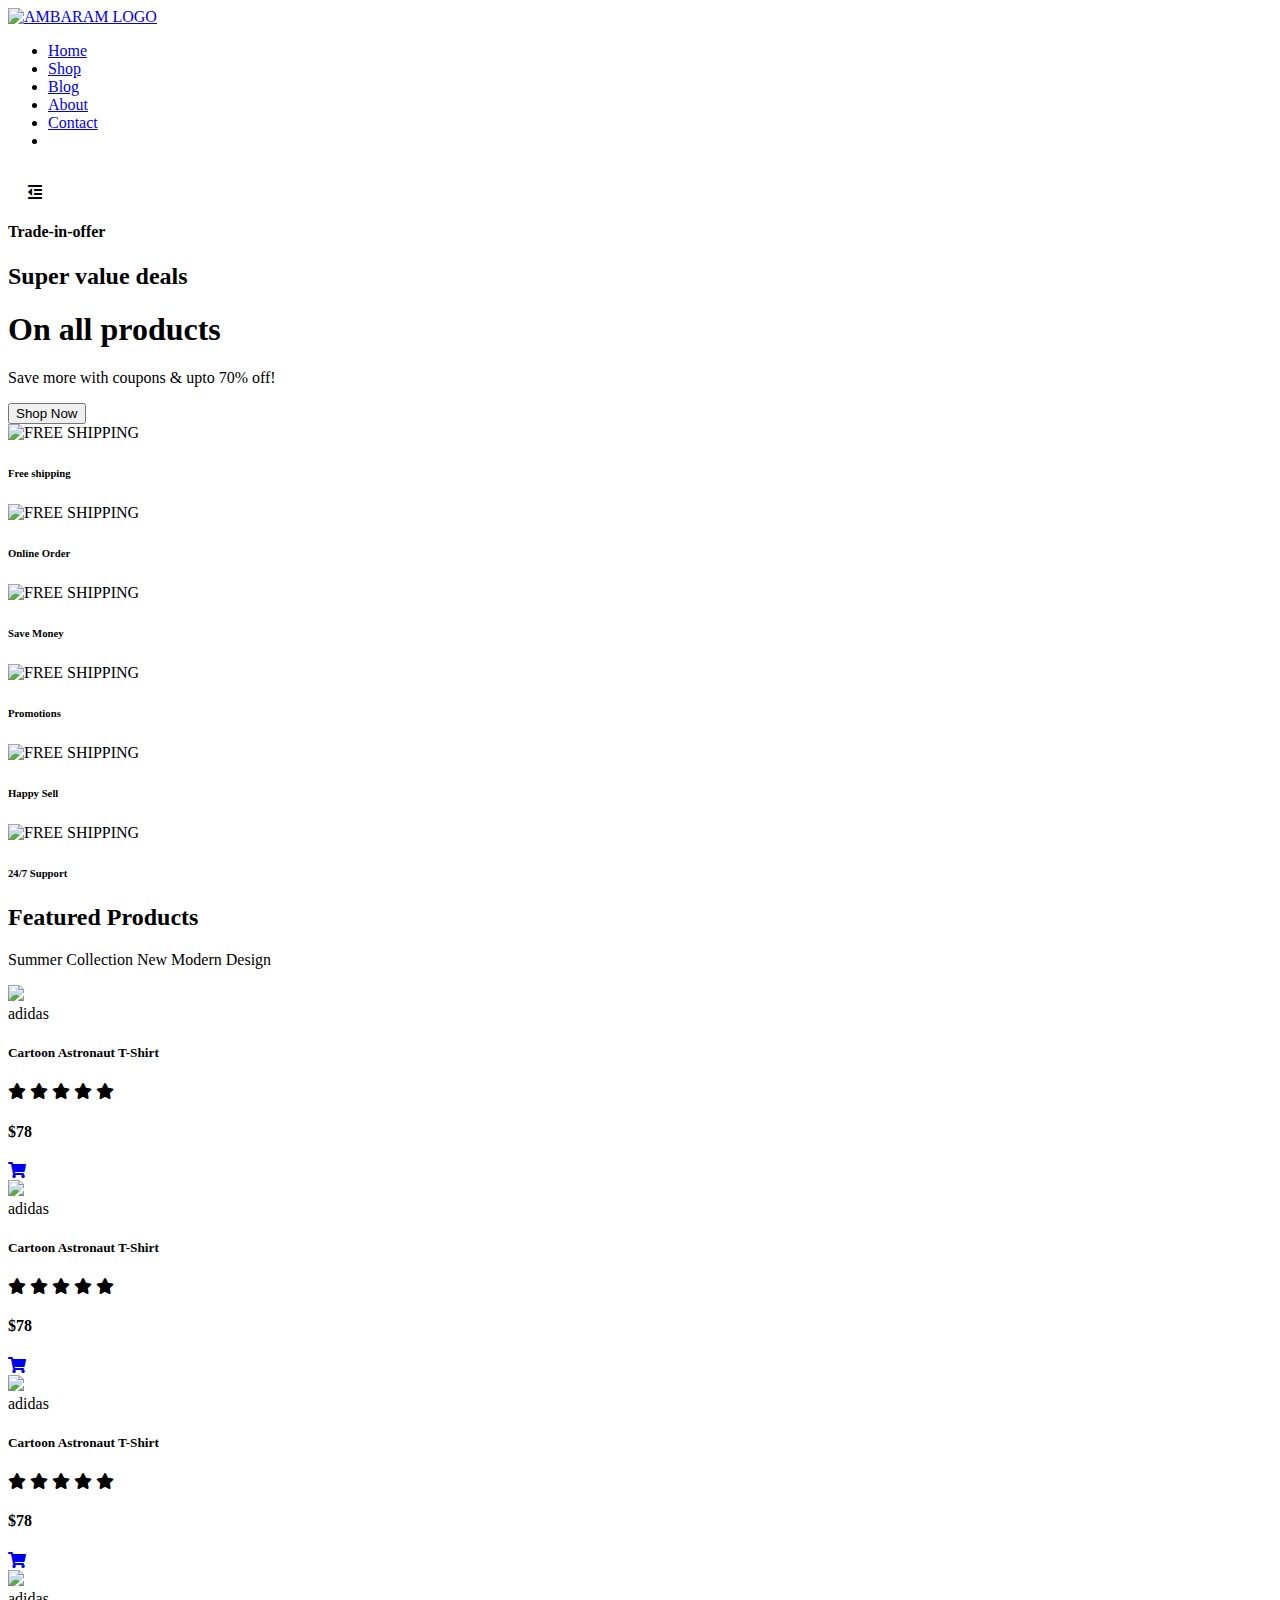
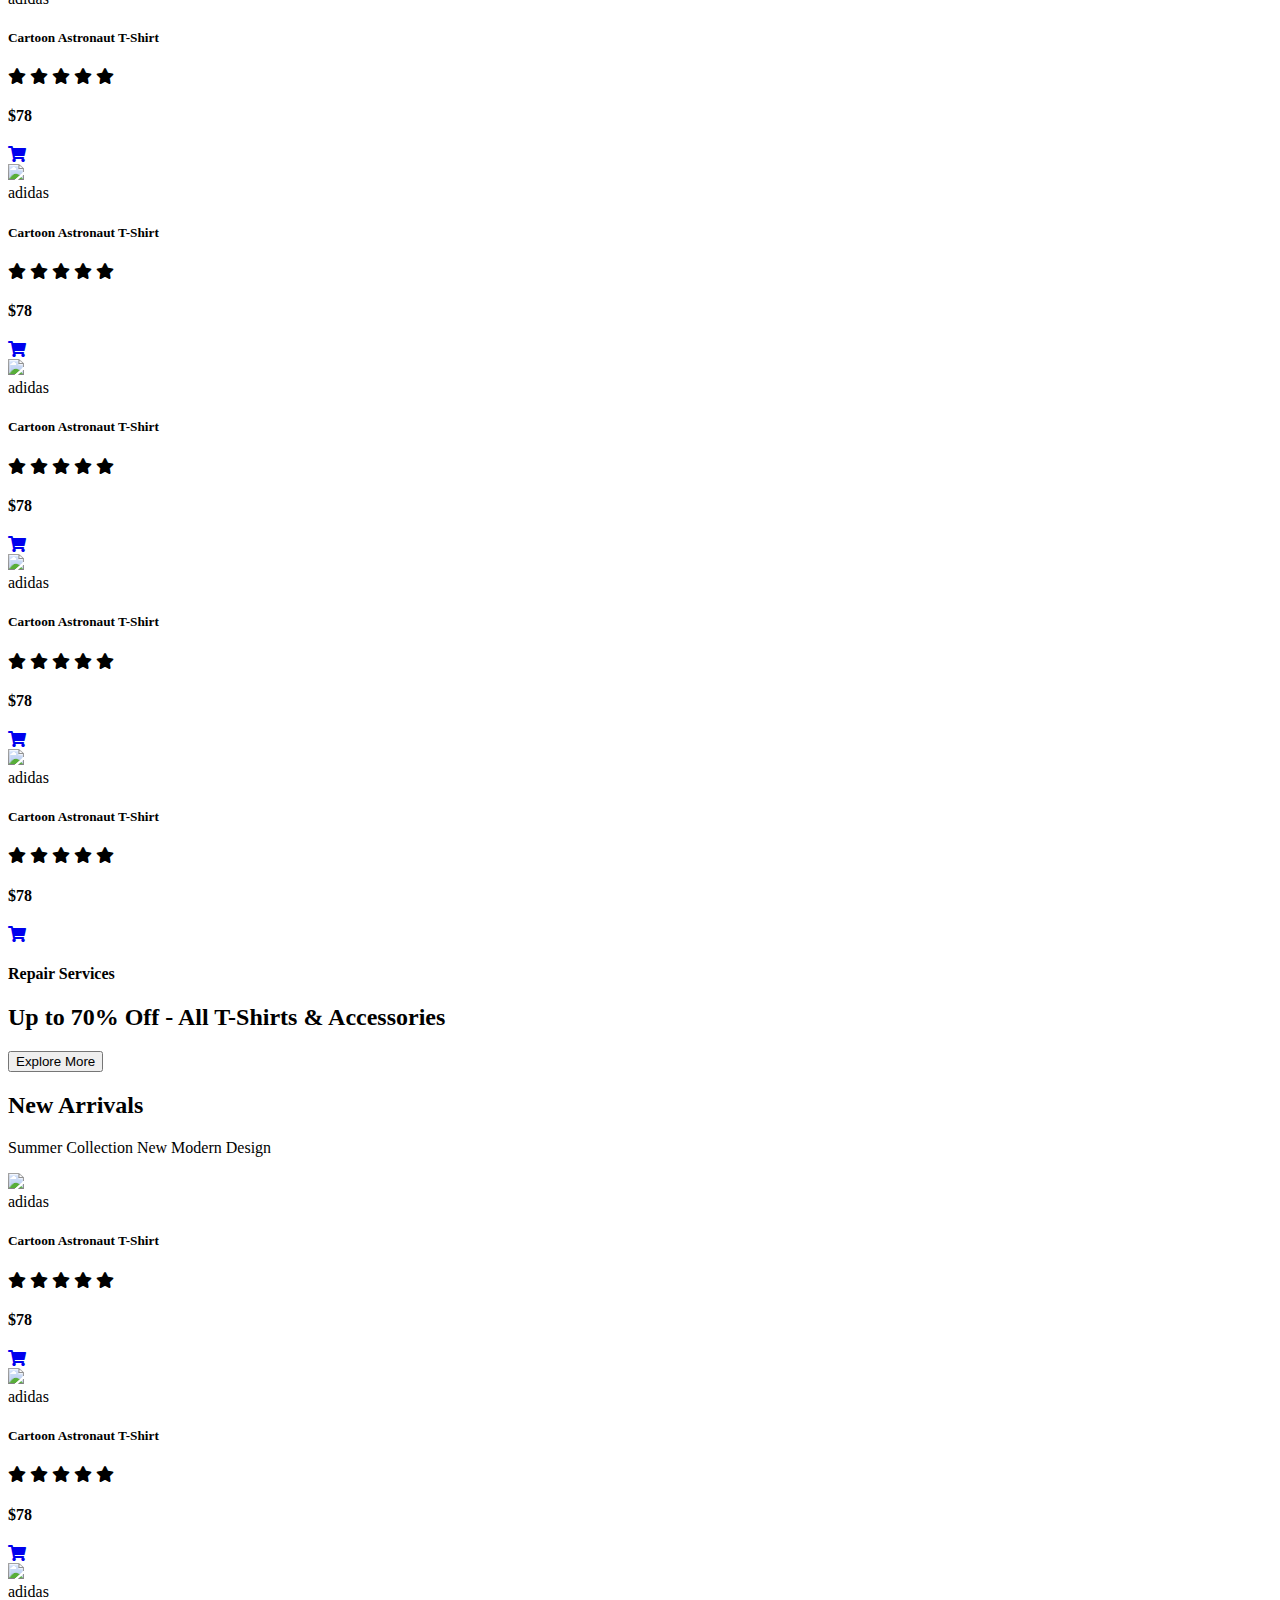
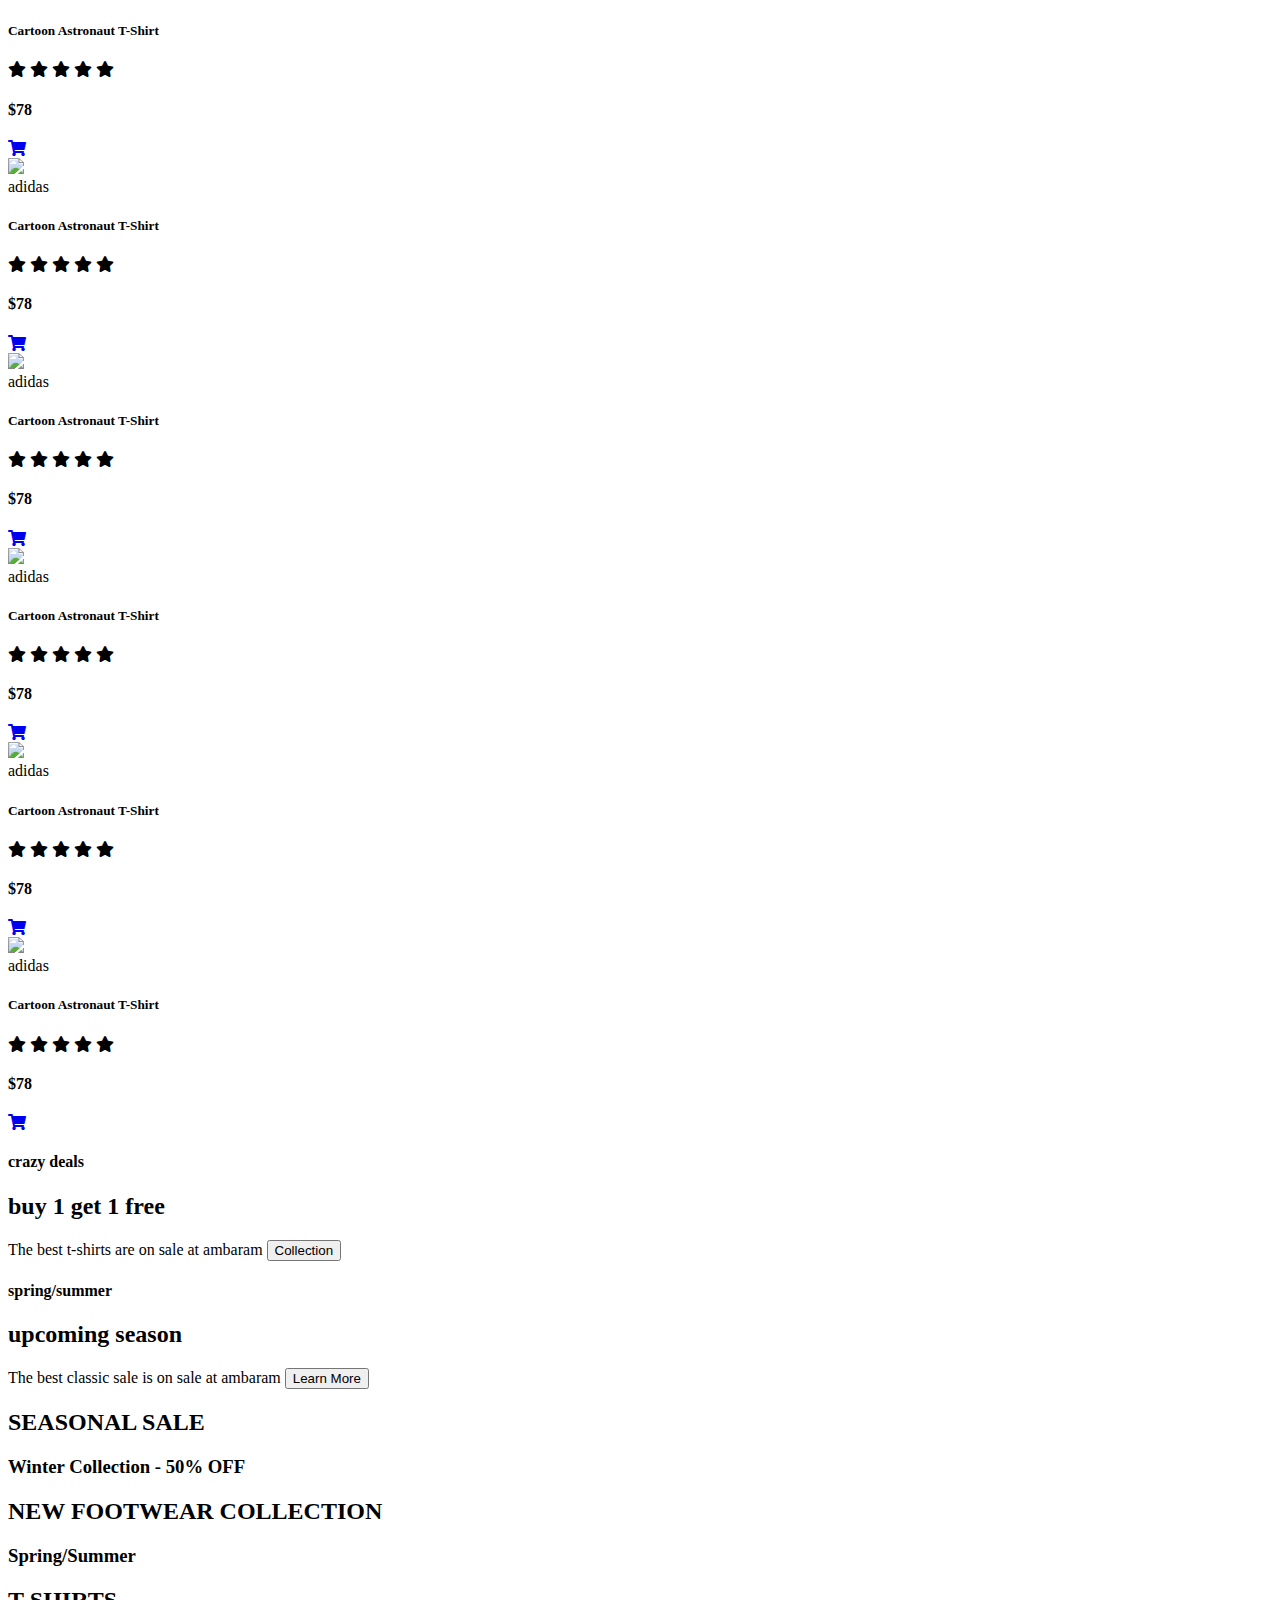
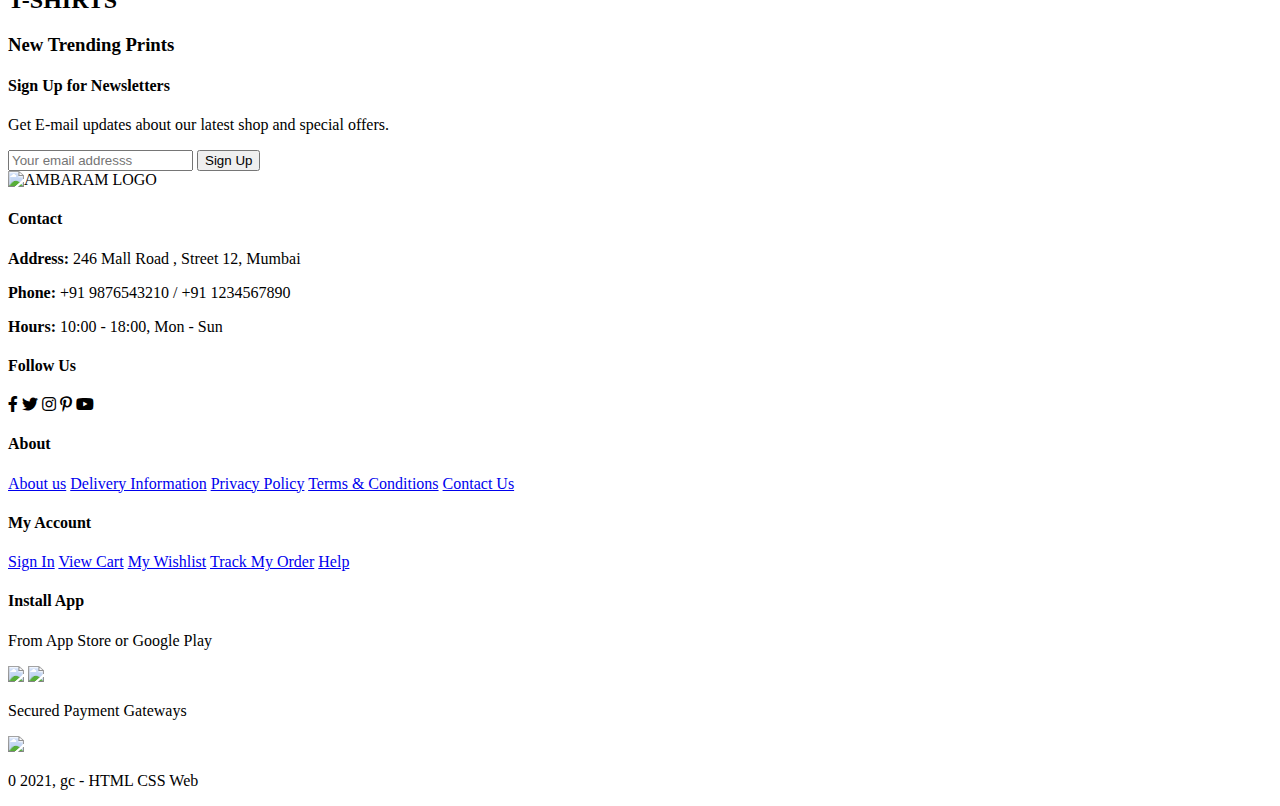
==== index.html @ a0f93436 "Add files via upload" ====
<!doctype html>
<html>
<head>
<meta charset="utf-8">
<meta http-equiv="X-UA-Compatible" content="IE=edge">
<meta name="viewport" content="width=device-width, initial-scale=1.0">
<!--<link href="https://fonts.googleapis.com/css2?family=Spartan:wght@100;200;300;400;500;600;700;800;900&display=swap">-->
<link rel="stylesheet" href="https://pro.fontawesome.com/releases/v5.10.0/css/all.css" />
<link href="https://fonts.googleapis.com/css2?family=Montserrat:wght@400;500;600;700;800;900&display=swap" rel="stylesheet">
<link rel="stylesheet" type="text/css" href="style.css">
<title>AMBARAM WEB STORE</title>
</head>

<body>
	<section id="header">
		<a href="#" id="logo"><img src="img/logo.png" alt="AMBARAM LOGO"></a>
		
		<div>
			<ul id="nav-items">
				<li><a href="index.html" class="current">Home</a></li>
				<li><a href="shop.html">Shop</a></li>
				<li><a href="blog.html">Blog</a></li>
				<li><a href="blog.html">About</a></li>
				<li><a href="contact.html">Contact</a></li>
				<li id="lg-bag"><a href="cart.html"><i class="far fa-shopping-bag"></i></a></li>
				<a href="#" id="close"><i class="far fa-times"></i></a>
			</ul>
		</div>
		<div id="mobile">
			<a href="cart.html"><i class="far fa-shopping-bag"></i></a>
			<i id="bar" class="fas fa-outdent"></i>
		</div>
	</section>
	
	<section id="head-banner">
		<h4>Trade-in-offer</h4>
		<h2>Super value deals</h2>
		<h1>On all products</h1>
		<p>Save more with coupons & upto 70% off! </p>
		<button>Shop Now</button>
	</section>
	
	<section id="feature">
		<div class="feature-box">
			<img src="img/features/f1.png" alt="FREE SHIPPING">
			<h6>Free shipping</h6>
		</div>
		<div class="feature-box">
			<img src="img/features/f2.png" alt="FREE SHIPPING">
			<h6>Online Order</h6>
		</div>
		<div class="feature-box">
			<img src="img/features/f3.png" alt="FREE SHIPPING">
			<h6>Save Money</h6>
		</div>
		<div class="feature-box">
			<img src="img/features/f4.png" alt="FREE SHIPPING">
			<h6>Promotions</h6>
		</div>
		<div class="feature-box">
			<img src="img/features/f5.png" alt="FREE SHIPPING">
			<h6>Happy Sell</h6>
		</div>
		<div class="feature-box">
			<img src="img/features/f6.png" alt="FREE SHIPPING">
			<h6>24/7 Support</h6>
		</div>
	</section>
	
	<section id="feature-product">
		<h2>Featured Products</h2>
		<p>Summer Collection New Modern Design</p>
		<div class="product-container">
			<div class="product">
				<img src="img/products/f1.jpg">
				<div class="desc">
					<span>adidas</span>
					<h5>Cartoon Astronaut T-Shirt</h5>
					<div class="star">
						<i class="fas fa-star"></i>
						<i class="fas fa-star"></i>
						<i class="fas fa-star"></i>
						<i class="fas fa-star"></i>
						<i class="fas fa-star"></i>
					</div>
					<h4>$78</h4>
				</div>
				<a href="cart.html"><i class="fas fa-shopping-cart cart"></i></a>
			</div>
			
			<div class="product">
				<img src="img/products/f2.jpg">
				<div class="desc">
					<span>adidas</span>
					<h5>Cartoon Astronaut T-Shirt</h5>
					<div class="star">
						<i class="fas fa-star"></i>
						<i class="fas fa-star"></i>
						<i class="fas fa-star"></i>
						<i class="fas fa-star"></i>
						<i class="fas fa-star"></i>
					</div>
					<h4>$78</h4>
				</div>
				<a href="cart.html"><i class="fas fa-shopping-cart cart"></i></a>
			</div>
			
			<div class="product">
				<img src="img/products/f3.jpg">
				<div class="desc">
					<span>adidas</span>
					<h5>Cartoon Astronaut T-Shirt</h5>
					<div class="star">
						<i class="fas fa-star"></i>
						<i class="fas fa-star"></i>
						<i class="fas fa-star"></i>
						<i class="fas fa-star"></i>
						<i class="fas fa-star"></i>
					</div>
					<h4>$78</h4>
				</div>
				<a href="cart.html"><i class="fas fa-shopping-cart cart"></i></a>
			</div>
			
			<div class="product">
				<img src="img/products/f4.jpg">
				<div class="desc">
					<span>adidas</span>
					<h5>Cartoon Astronaut T-Shirt</h5>
					<div class="star">
						<i class="fas fa-star"></i>
						<i class="fas fa-star"></i>
						<i class="fas fa-star"></i>
						<i class="fas fa-star"></i>
						<i class="fas fa-star"></i>
					</div>
					<h4>$78</h4>
				</div>
				<a href="cart.html"><i class="fas fa-shopping-cart cart"></i></a>
			</div>
			
			<div class="product">
				<img src="img/products/f5.jpg">
				<div class="desc">
					<span>adidas</span>
					<h5>Cartoon Astronaut T-Shirt</h5>
					<div class="star">
						<i class="fas fa-star"></i>
						<i class="fas fa-star"></i>
						<i class="fas fa-star"></i>
						<i class="fas fa-star"></i>
						<i class="fas fa-star"></i>
					</div>
					<h4>$78</h4>
				</div>
				<a href="cart.html"><i class="fas fa-shopping-cart cart"></i></a>
			</div>
			
			<div class="product">
				<img src="img/products/f6.jpg">
				<div class="desc">
					<span>adidas</span>
					<h5>Cartoon Astronaut T-Shirt</h5>
					<div class="star">
						<i class="fas fa-star"></i>
						<i class="fas fa-star"></i>
						<i class="fas fa-star"></i>
						<i class="fas fa-star"></i>
						<i class="fas fa-star"></i>
					</div>
					<h4>$78</h4>
				</div>
				<a href="cart.html"><i class="fas fa-shopping-cart cart"></i></a>
			</div>
			
			<div class="product">
				<img src="img/products/f7.jpg">
				<div class="desc">
					<span>adidas</span>
					<h5>Cartoon Astronaut T-Shirt</h5>
					<div class="star">
						<i class="fas fa-star"></i>
						<i class="fas fa-star"></i>
						<i class="fas fa-star"></i>
						<i class="fas fa-star"></i>
						<i class="fas fa-star"></i>
					</div>
					<h4>$78</h4>
				</div>
				<a href="cart.html"><i class="fas fa-shopping-cart cart"></i></a>
			</div>
			
			<div class="product">
				<img src="img/products/f8.jpg">
				<div class="desc">
					<span>adidas</span>
					<h5>Cartoon Astronaut T-Shirt</h5>
					<div class="star">
						<i class="fas fa-star"></i>
						<i class="fas fa-star"></i>
						<i class="fas fa-star"></i>
						<i class="fas fa-star"></i>
						<i class="fas fa-star"></i>
					</div>
					<h4>$78</h4>
				</div>
				<a href="cart.html"><i class="fas fa-shopping-cart cart"></i></a>
			</div>
		</div>
	</section>
	
	<section id="banner">
		<h4>Repair Services</h4>
		<h2>Up to <span>70% Off</span> - All T-Shirts & Accessories</h2>
		<button>Explore More</button>
	</section>
	
	<section id="feature-product">
		<h2>New Arrivals</h2>
		<p>Summer Collection New Modern Design</p>
		<div class="product-container">
			<div class="product">
				<img src="img/products/n1.jpg">
				<div class="desc">
					<span>adidas</span>
					<h5>Cartoon Astronaut T-Shirt</h5>
					<div class="star">
						<i class="fas fa-star"></i>
						<i class="fas fa-star"></i>
						<i class="fas fa-star"></i>
						<i class="fas fa-star"></i>
						<i class="fas fa-star"></i>
					</div>
					<h4>$78</h4>
				</div>
				<a href="cart.html"><i class="fas fa-shopping-cart cart"></i></a>
			</div>
			
			<div class="product">
				<img src="img/products/n2.jpg">
				<div class="desc">
					<span>adidas</span>
					<h5>Cartoon Astronaut T-Shirt</h5>
					<div class="star">
						<i class="fas fa-star"></i>
						<i class="fas fa-star"></i>
						<i class="fas fa-star"></i>
						<i class="fas fa-star"></i>
						<i class="fas fa-star"></i>
					</div>
					<h4>$78</h4>
				</div>
				<a href="cart.html"><i class="fas fa-shopping-cart cart"></i></a>
			</div>
			
			<div class="product">
				<img src="img/products/n3.jpg">
				<div class="desc">
					<span>adidas</span>
					<h5>Cartoon Astronaut T-Shirt</h5>
					<div class="star">
						<i class="fas fa-star"></i>
						<i class="fas fa-star"></i>
						<i class="fas fa-star"></i>
						<i class="fas fa-star"></i>
						<i class="fas fa-star"></i>
					</div>
					<h4>$78</h4>
				</div>
				<a href="cart.html"><i class="fas fa-shopping-cart cart"></i></a>
			</div>
			
			<div class="product">
				<img src="img/products/n4.jpg">
				<div class="desc">
					<span>adidas</span>
					<h5>Cartoon Astronaut T-Shirt</h5>
					<div class="star">
						<i class="fas fa-star"></i>
						<i class="fas fa-star"></i>
						<i class="fas fa-star"></i>
						<i class="fas fa-star"></i>
						<i class="fas fa-star"></i>
					</div>
					<h4>$78</h4>
				</div>
				<a href="cart.html"><i class="fas fa-shopping-cart cart"></i></a>
			</div>
			
			<div class="product">
				<img src="img/products/n5.jpg">
				<div class="desc">
					<span>adidas</span>
					<h5>Cartoon Astronaut T-Shirt</h5>
					<div class="star">
						<i class="fas fa-star"></i>
						<i class="fas fa-star"></i>
						<i class="fas fa-star"></i>
						<i class="fas fa-star"></i>
						<i class="fas fa-star"></i>
					</div>
					<h4>$78</h4>
				</div>
				<a href="cart.html"><i class="fas fa-shopping-cart cart"></i></a>
			</div>
			
			<div class="product">
				<img src="img/products/n6.jpg">
				<div class="desc">
					<span>adidas</span>
					<h5>Cartoon Astronaut T-Shirt</h5>
					<div class="star">
						<i class="fas fa-star"></i>
						<i class="fas fa-star"></i>
						<i class="fas fa-star"></i>
						<i class="fas fa-star"></i>
						<i class="fas fa-star"></i>
					</div>
					<h4>$78</h4>
				</div>
				<a href="cart.html"><i class="fas fa-shopping-cart cart"></i></a>
			</div>
			
			<div class="product">
				<img src="img/products/n7.jpg">
				<div class="desc">
					<span>adidas</span>
					<h5>Cartoon Astronaut T-Shirt</h5>
					<div class="star">
						<i class="fas fa-star"></i>
						<i class="fas fa-star"></i>
						<i class="fas fa-star"></i>
						<i class="fas fa-star"></i>
						<i class="fas fa-star"></i>
					</div>
					<h4>$78</h4>
				</div>
				<a href="cart.html"><i class="fas fa-shopping-cart cart"></i></a>
			</div>
			
			<div class="product">
				<img src="img/products/n8.jpg">
				<div class="desc">
					<span>adidas</span>
					<h5>Cartoon Astronaut T-Shirt</h5>
					<div class="star">
						<i class="fas fa-star"></i>
						<i class="fas fa-star"></i>
						<i class="fas fa-star"></i>
						<i class="fas fa-star"></i>
						<i class="fas fa-star"></i>
					</div>
					<h4>$78</h4>
				</div>
				<a href="cart.html"><i class="fas fa-shopping-cart cart"></i></a>
			</div>
		</div>
	</section>
	
	<section id="pic-banner">
		<div class="pic-banner-box">
			<h4>crazy deals</h4>
			<h2>buy 1 get 1 free</h2>
			<span>The best t-shirts are on sale at ambaram</span>
			<button>Collection</button>
		</div>
		
		<div class="pic-banner-box pic-banner-box2">
			<h4>spring/summer</h4>
			<h2>upcoming season</h2>
			<span>The best classic sale is on sale at ambaram</span>
			<button>Learn More</button>
		</div>
	</section>
	
	<section id="text-banner">
		<div class="text-banner-box">
			<h2>SEASONAL SALE</h2>
		    <h3>Winter Collection - 50% OFF</h3>
		</div>
		
		<div class="text-banner-box text-banner-box2">
			<h2>NEW FOOTWEAR COLLECTION</h2>
		    <h3>Spring/Summer</h3>
		</div>
		
		<div class="text-banner-box text-banner-box3">
			<h2>T-SHIRTS</h2>
		    <h3>New Trending Prints</h3>
		</div>
	</section>
	
	<section id="newsletter">
		<div class="newstext">
			<h4>Sign Up for Newsletters</h4>
			<p>Get E-mail updates about our latest shop and <span>special offers.</span></p>
		</div>
		
		<div class="form">
			<input type="text" placeholder="Your email addresss">
			<button>Sign Up</button>
		</div>
	</section>
	
	<footer>
		<div class="col">
			<div class="f-logo"><img src="img/logo.png" alt="AMBARAM LOGO"></div>
			
			<h4>Contact</h4>
			<p><strong>Address: </strong>246 Mall Road , Street 12, Mumbai</p>
			<p><strong>Phone: </strong>+91 9876543210 / +91 1234567890</p>
			<p><strong>Hours: </strong>10:00 - 18:00, Mon - Sun</p>
			<div class="follow">
				<h4>Follow Us</h4>
				<div class="icon">
					<i class="fab fa-facebook-f"></i>
					<i class="fab fa-twitter"></i>
					<i class="fab fa-instagram"></i>
					<i class="fab fa-pinterest-p"></i>
					<i class="fab fa-youtube"></i>
				</div>
			</div>
		</div>
		
		<div class="col">
			<h4>About</h4>
			<a href="#">About us</a>
			<a href="#">Delivery Information</a>
			<a href="#">Privacy Policy</a>
			<a href="#">Terms & Conditions</a>
			<a href="#">Contact Us</a>
		</div>
		
		<div class="col">
			<h4>My Account</h4>
			<a href="#">Sign In</a>
			<a href="#">View Cart</a>
			<a href="#">My Wishlist</a>
			<a href="#">Track My Order</a>
			<a href="#">Help</a>
		</div>
		
		<div class="col install">
			<h4>Install App</h4>
			<p>From App Store or Google Play</p>
			<div class="row">
				<img src="img/pay/app.jpg">
				<img src="img/pay/play.jpg">
			</div>
			<p>Secured Payment Gateways</p>
			<img src="img/pay/pay.png">
		</div>
	</footer>
	
	<div class="copyright">
		<p>0 2021, gc - HTML CSS Web</p>
	</div>
	
	<script src="script.js"></script>
</body>
</html>
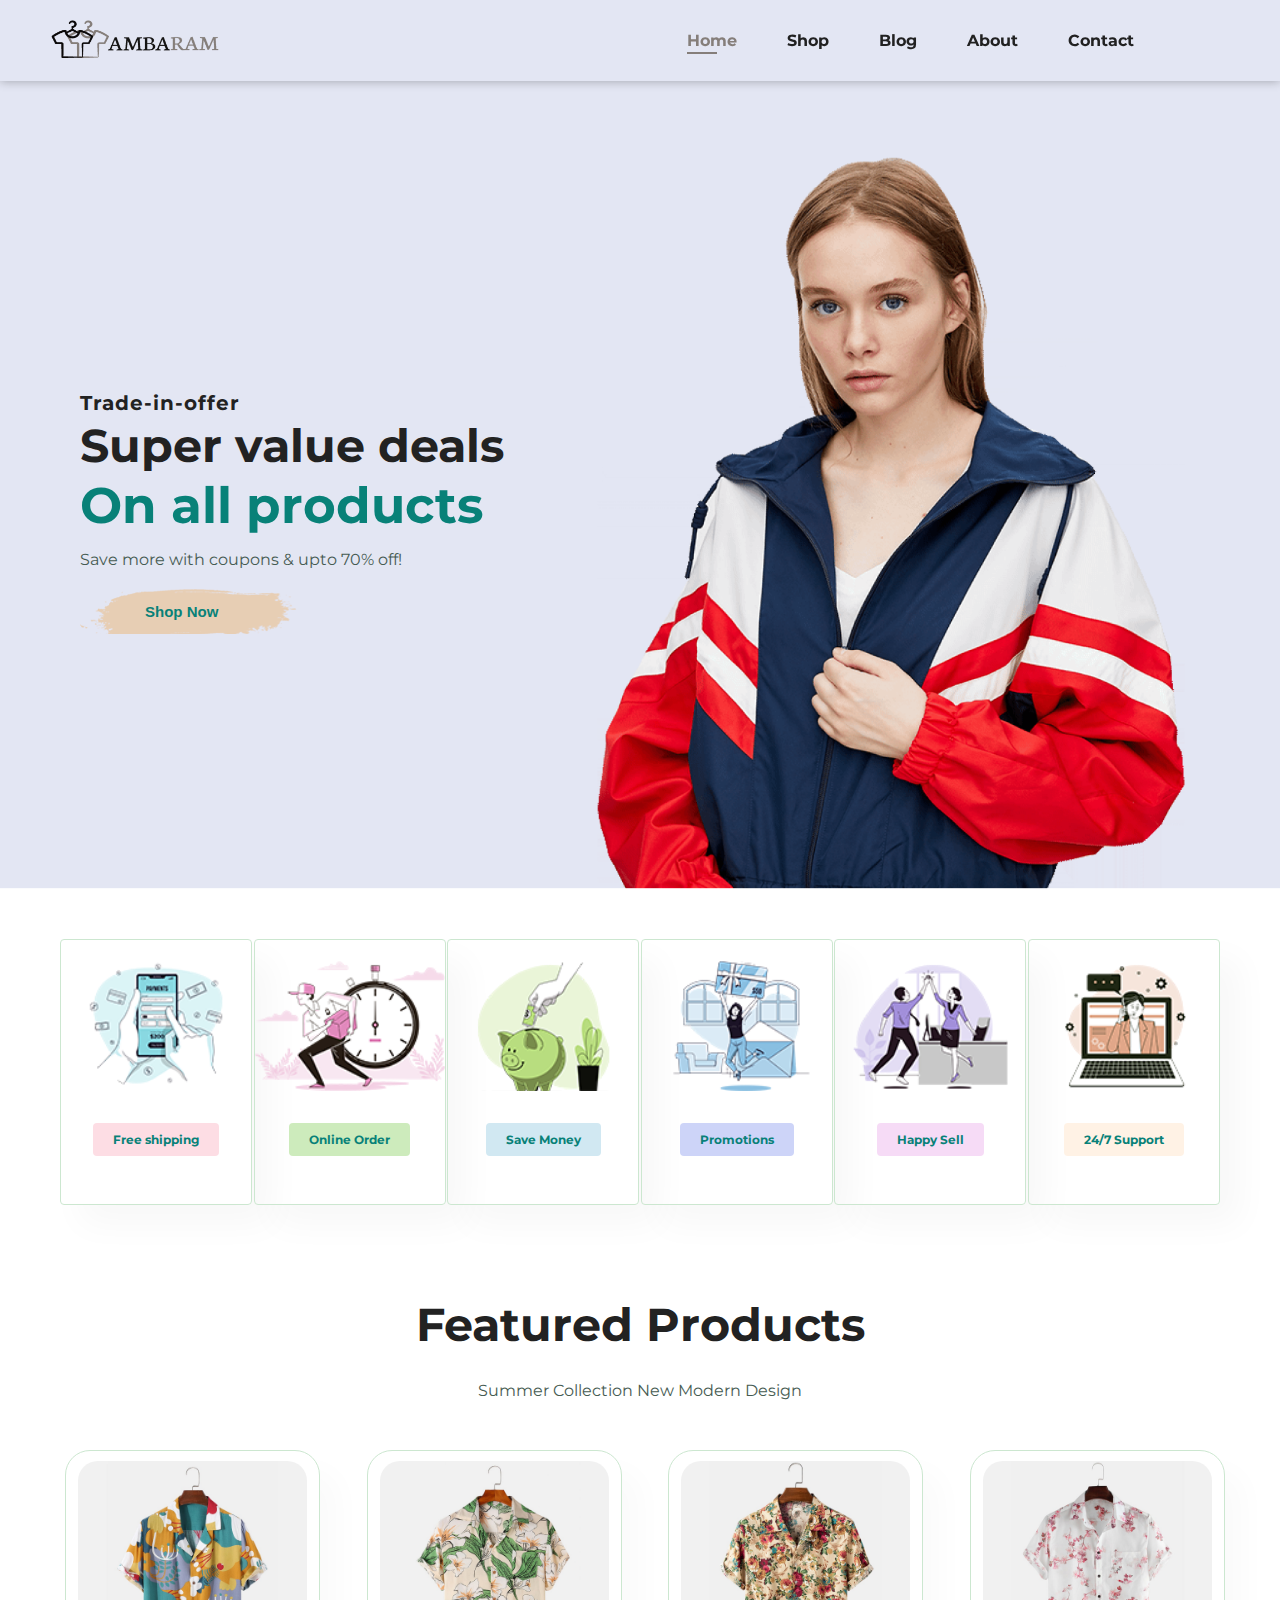
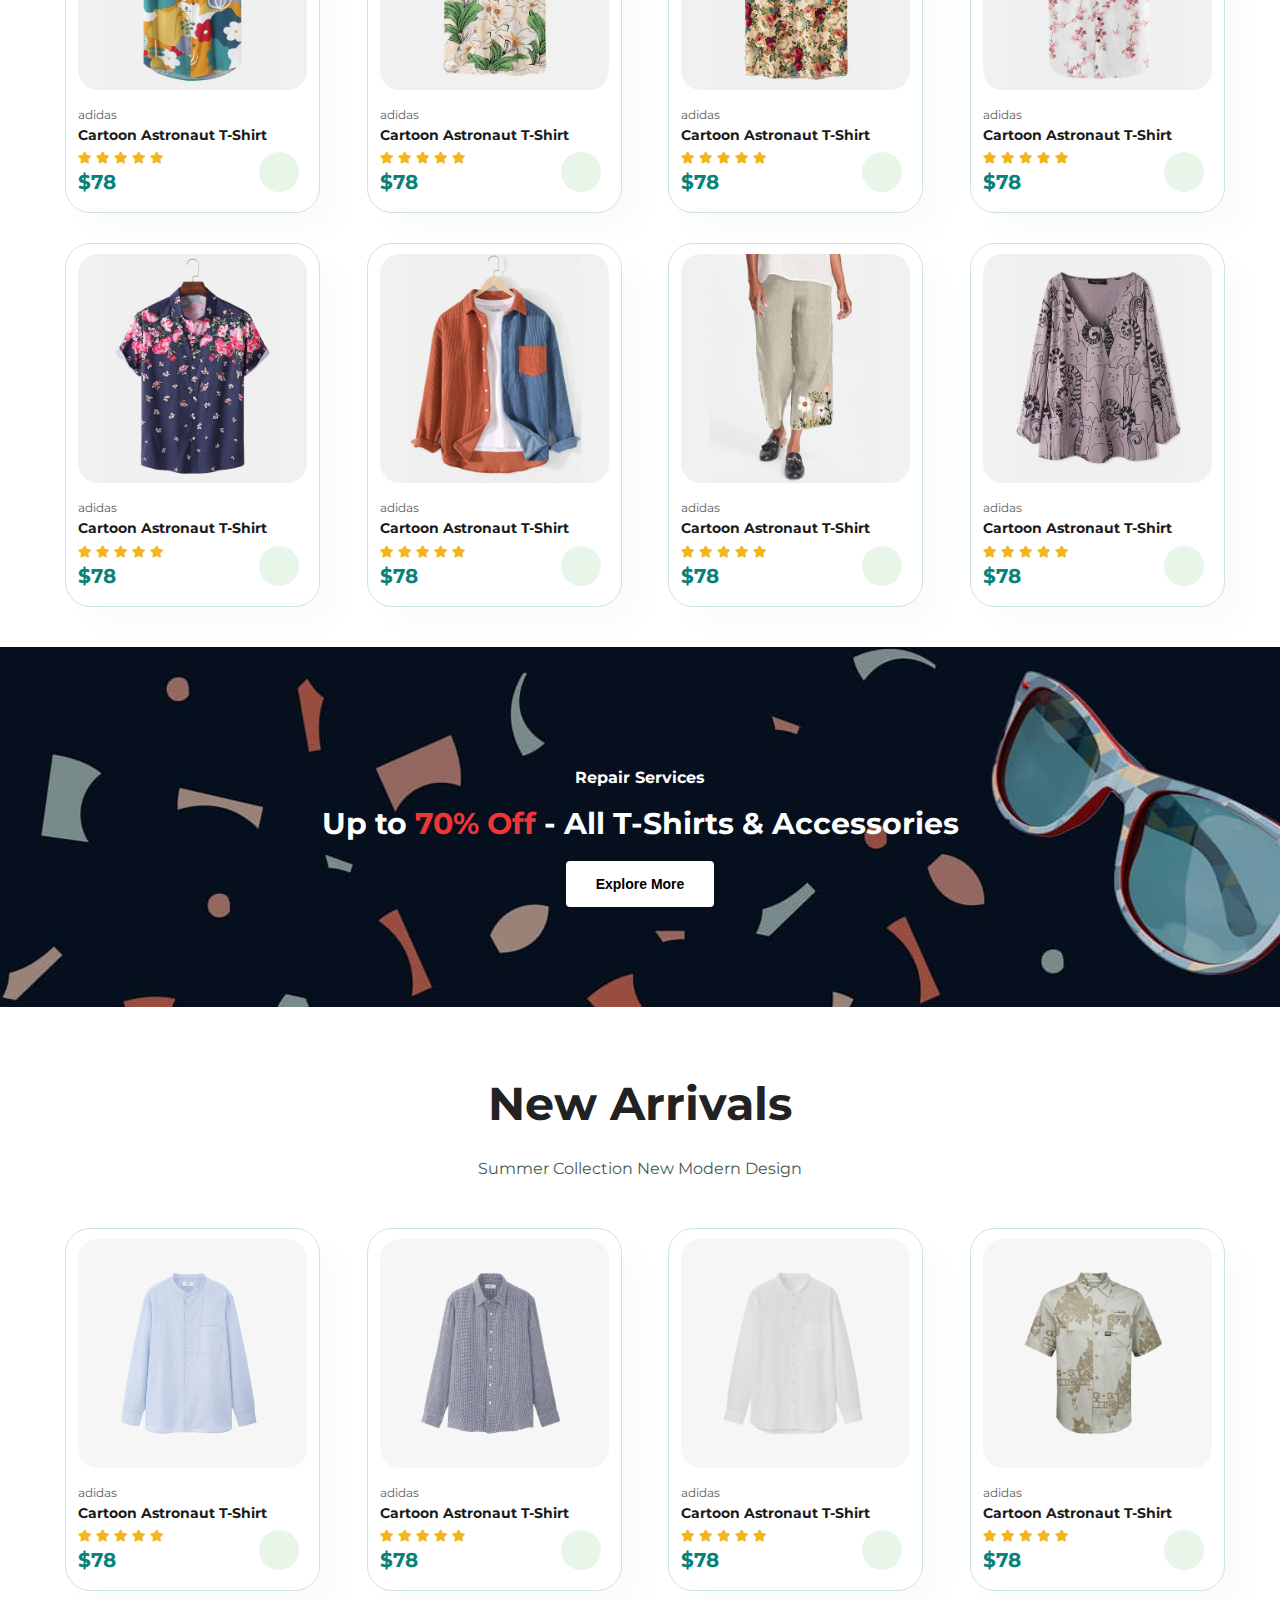
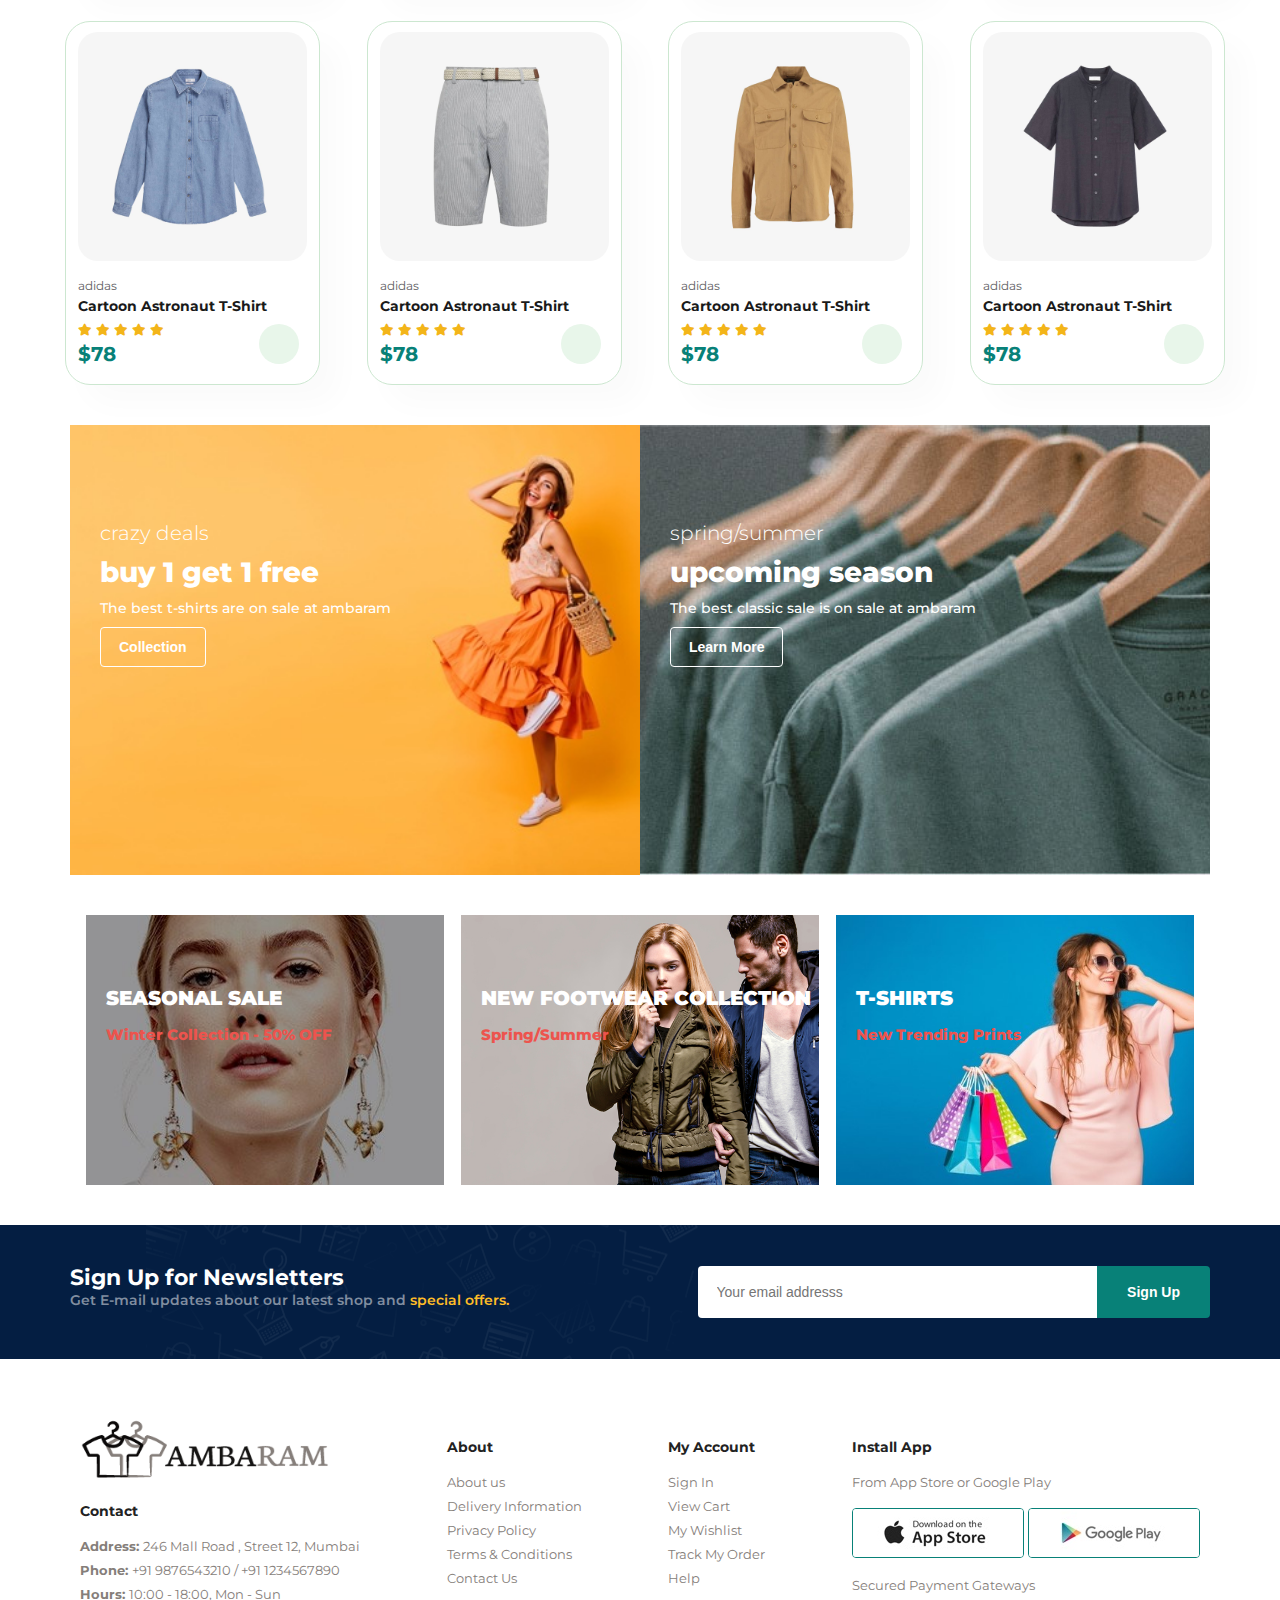
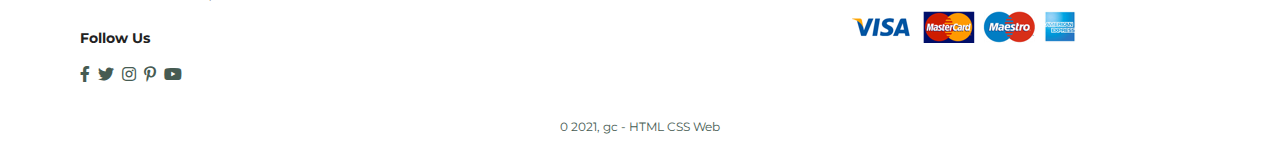
==== commit f1eae89b: "Update index.html" ====
--- a/index.html
+++ b/index.html
@@ -18,7 +18,7 @@
 		<div>
 			<ul id="nav-items">
 				<li><a href="index.html" class="current">Home</a></li>
-				<li><a href="shop.html">Shop</a></li>
+				<li><a href="code pages/html pages/shop.html">Shop</a></li>
 				<li><a href="blog.html">Blog</a></li>
 				<li><a href="blog.html">About</a></li>
 				<li><a href="contact.html">Contact</a></li>
--- a/style.css
+++ b/style.css
@@ -0,0 +1,796 @@
+@charset "utf-8";
+/* CSS Document */
+body{
+			margin: 0; padding: 0; box-sizing: border-box; 
+			font-family: 'Montserrat', sans-serif;
+	width: 100%;
+	}
+h1{
+	font-size: 50px;
+	line-height: 64px;
+	color: #222222;
+}
+h2{
+	font-size: 46px;
+	line-height: 54px;
+	color: #222222;
+}
+h4{
+	font-size: 20px;
+	color: #222222;
+}
+h6{
+	font-size: 12px;
+	font-weight: 700;
+}
+p{
+	font-size: 16px;
+	color: #465B52;
+	margin: 15px 0 20px 0;
+}
+		
+#header{
+	display: flex;
+	align-items: center;
+	justify-content: space-between;
+	padding: 15px 50px;
+	background-color: #E3E6F3;
+	box-shadow: 0 0px 10px rgba(0,0,0,0.3);
+	z-index: 999;
+	position: sticky;
+	top: 0;
+	left: 0;
+}
+#logo img{
+	width: 170px;
+	height: 40px;
+}
+#nav-items{
+	display: flex;
+	align-items: center;
+	justify-content: space-between;
+}
+#nav-items li{
+	list-style: none;
+	padding: 0 30px 0 20px;
+	position: relative;
+}
+#nav-items li a{
+	text-decoration: none;
+	font-size: 16px;
+	font-weight: 700;
+	color: #212121;
+	transition: 0.3s ease;
+}
+#nav-items li a:hover,
+#nav-items li a.current{
+	color: #857e7a;
+}
+#nav-items li a.current::after,
+#nav-items li a:hover::after{
+	content: "";
+	width: 30%;
+	height: 2px;
+	background: #857e7a;
+	position: absolute;
+	bottom: -4px;
+	left: 20px;
+}
+		
+#mobile{
+	display: none;
+}	
+
+#close{
+	display: none;
+}
+
+
+/*HOME PAGE*/
+
+#head-banner{
+	margin-top: -2px;
+	background-image: url("img/hero4.png");
+	width: 100%;
+	height: 90vh;
+	background-size: cover;
+	background-position: top 25% right 0;
+/*	padding: 0 80px;*/
+	display: flex;
+	flex-direction: column;
+	align-items: flex-start;
+	justify-content: center;
+}
+#head-banner h4{
+	padding: 0 80px;
+	padding-top: 30px;
+	letter-spacing: 1px;
+}
+#head-banner h2{
+	padding: 0 80px;
+	margin-top: -22px;
+}
+#head-banner h1{
+	padding: 0 80px;
+	margin-top: -37px;
+	color: #088178;
+}
+#head-banner p{
+	padding: 0 80px;
+	margin-top: -22px;
+}
+#head-banner button{
+	margin: 0 80px;
+	background-image: url("img/button.png");
+	background-color: transparent;
+	color: #088178;
+	border: 0;
+	padding: 14px 80px 14px 65px;
+	background-repeat: no-repeat;
+	cursor: pointer;
+	font-size: 15px;
+	font-weight: 700;
+}
+
+#feature{
+	padding-top: 35px;
+	padding-bottom: 40px;
+	margin-left: 60px;
+	margin-right: 60px;
+	display: flex;
+	flex-wrap: wrap;
+	align-items: center;
+	justify-content: space-between;
+}
+.feature-box{
+	width: 190px;
+	text-align: center;
+	padding: 20px 0;
+	border: 1px solid #cce7d0;
+	box-shadow: 20px 20px 34px rgba(0,0,0,0.03);
+	border-radius: 4px;
+	margin: 15px 0;
+	transition: 0.2s ease;
+	position: relative;
+}
+
+.feature-box:hover{
+	position: relative;
+	width: 160px;
+	height: 140px;
+	box-shadow: 10px 10px 54px rgba(70,62,221,0.1);
+}
+
+.feature-box img{
+	width: 100%;
+/*	margin-bottom: 10px; */
+}
+.feature-box h6{
+	display: inline-block;
+	border-radius: 4px;
+	color: #088178;
+	background-color: #fddde4;
+	padding: 9px 20px;
+}
+
+.feature-box:nth-child(2) h6{
+	background-color: #cdebbc;
+}
+
+.feature-box:nth-child(3) h6{
+	background-color: #d1e8f2;
+}
+
+.feature-box:nth-child(4) h6{
+	background-color: #cdd4f8;
+}
+
+.feature-box:nth-child(5) h6{
+	background-color: #f6dbf6;
+}
+
+.feature-box:nth-child(6) h6{
+	background-color: #fff2e5;
+}
+
+#feature-product{
+	text-align: center;
+	margin: 0 37px;
+}
+
+#feature-product p{
+	margin-top: -10px;
+}
+
+.product-container{
+	display: flex;
+	align-items: center;
+	justify-content: space-around;
+	flex-wrap: wrap;
+}
+.product{
+	margin: 30px 0 0 10px;
+	width: 19%;
+	min-width: 170px;
+	border: 1px solid black;
+	padding: 10px 12px;
+	border: 1px solid #cce7d0; 
+	border-radius: 25px;
+	cursor: pointer;
+	box-shadow: 20px 20px 30px rgba(0,0,0,0.02);
+	transition: 0.2s ease;
+	position: relative;
+}
+
+.product:hover{
+	box-shadow: 20px 20px 30px rgba(0,0,0,0.1);
+}
+
+.product img{
+	width: 100%;
+	border-radius: 20px;
+}
+
+.product .desc{
+	text-align: start;
+	padding: 10px 0;
+}
+
+.product .desc span{
+	color: #606063;
+	font-size: 12px;
+}
+
+.product .desc h5{
+	margin-top: 3px;
+	color: #1a1a1a;
+	font-size: 14px;
+}
+
+.product .star{
+	margin-top: -20px;
+}
+.product .desc i{
+	font-size: 12px;
+	color: rgba(243,181,25);
+}
+
+.product .desc h4{
+	margin-top: 4px;
+	font-size: 20px;
+	font-weight: 700;
+	color: #088178;
+	margin-bottom: -2px;
+}
+
+.product .cart{
+	width: 40px;
+	height: 40px;
+	line-height: 40px;
+	border-radius: 50px;
+	background-color: #e8f6ea;
+	font-weight: 500;
+	color: #088178;
+	position: absolute;
+	bottom: 20px;
+	right: 20px;
+}
+
+#banner{
+	margin: 40px 0 70px 0;
+	display: flex;
+	flex-direction: column;
+	align-items: center;
+	justify-content: center;
+	text-align: center;
+	background-image: url("img/banner/b2.jpg");
+	width: 100%;
+	height: 40vh;
+	background-size: cover;
+	background-position: center;
+}
+
+#banner h4{
+	color: white;
+	font-size: 16px;
+	margin-bottom: 0;
+}
+
+#banner h2{
+	margin: 0;
+	padding: 10px 0;
+	color: white;
+	font-size: 30px;
+}
+#banner h2 span{
+	color: #ef3636;
+}
+
+#banner button{
+	font-size: 14px;
+	font-weight: 600;
+	color: black;
+	padding: 15px 30px;
+	background-color: white;
+	border-radius: 4px;
+	border: none;
+	cursor: pointer;
+	transition: 0.2s;
+}
+
+#banner button:hover{
+	background-color: #088178;
+	color: white;
+}
+
+#pic-banner{
+	margin: 40px 70px;
+	display: flex;
+	align-items: center;
+	justify-content: space-around;
+	flex-wrap: wrap;
+}
+
+.pic-banner-box{
+	display: flex;
+	flex-direction: column;
+	align-items: flex-start;
+	background-image: url("img/banner/b17.jpg");
+	min-width: 540px;
+	height: 50vh;
+	background-size: cover;
+	background-position: center;
+	padding-left: 30px;
+}
+
+.pic-banner-box2{
+	background-image: url("img/banner/b10.jpg");
+}
+
+#pic-banner h4{
+	padding-top: 70px;
+	color: white;
+	font-size: 20px;
+	font-weight: 300;
+	margin-bottom: 0;
+}
+
+#pic-banner h2{
+	margin-top: 0;
+	margin-bottom: 0;
+	color: white;
+	font-size: 28px;
+	font-weight: 800;
+}
+
+#pic-banner span{
+	color: white;
+	font-size: 14px;
+	font-weight: 500;
+	margin-bottom: 10px;
+}
+
+.pic-banner-box button{
+	font-size: 14px;
+	font-weight: 600;
+	color: white;
+	padding: 11px 18px;
+	background-color: transparent;
+	border-radius: 4px;
+	border: 1px solid white;
+	cursor: pointer;
+	transition: 0.2s;
+}
+
+.pic-banner-box:hover button{
+	background-color: #088178;
+	border: 1px solid #088178;
+}
+
+#text-banner{
+	margin: 40px 77px;
+	display: flex;
+	align-items: center;
+	justify-content: space-around;
+	flex-wrap: wrap;
+}
+
+.text-banner-box{
+	display: flex;
+	flex-direction: column;
+	align-items: flex-start;
+/*	justify-content: center;*/
+	background-image: url("img/banner/b7.jpg");
+	min-width: 30%;
+	height: 30vh;
+	background-size: cover;
+	background-position: center;
+	padding-left: 20px;
+}
+
+.text-banner-box2{
+	background-image: url("img/banner/b4.jpg");
+}
+
+.text-banner-box3{
+	background-image: url("img/banner/b18.jpg");
+}
+
+#text-banner h2{
+	padding-top: 40px;
+	color: white;
+	font-size: 20px;
+	font-weight: 900;
+	margin-bottom: 0;
+}
+
+#text-banner h3{
+	margin-top: 0;
+	color: #ec544e;
+	font-size: 15px;
+	font-weight: 800;
+}
+
+#newsletter{ 
+	margin: 20px 0 60px 0;
+	display: flex;
+	align-items: center;
+	justify-content: space-between;
+	flex-wrap: wrap;
+	background-image: url("img/banner/b14.png");
+	background-repeat: no-repeat;
+	background-position: 20% 30%;
+	background-color: #041E42;
+}
+
+.newstext{
+	padding: 10px 0 30px 70px;
+}
+
+.newstext h4{
+	font-size: 22px;
+	font-weight: 700;
+	color: white;
+	margin-bottom: 0;
+}
+
+.newstext p{
+	margin-top: 0;
+	font-size: 14px;
+	font-weight: 600;
+	color: #818ea0;
+}
+
+.newstext p span{
+	color: #ffbd27;
+}
+
+.form{
+	display: flex;
+	padding-right: 70px;
+	width: 40%;
+}
+
+.form input{
+	height: 3.125rem;
+	padding: 0 1.25em;
+	font-size: 14px;
+	width: 100%;
+	border: 1px solid transparent;
+	border-radius: 4px;
+	outline: none;
+	border-top-right-radius: 0;
+	border-bottom-right-radius: 0;
+}
+
+.form button{
+	font-size: 14px;
+	font-weight: 600;
+	color: white;
+	padding: 15px 30px;
+	background-color: #088178;
+	border-radius: 4px;
+	border-top-left-radius: 0;
+	border-bottom-left-radius: 0;
+	border: none;
+	cursor: pointer;
+	white-space: nowrap;
+}
+
+footer{
+	display: flex;
+	justify-content: space-between;
+	flex-wrap: wrap;
+	padding: 0 80px;
+}
+
+footer .col{
+	display: flex;
+	flex-direction: column;
+	align-items: flex-start;
+	margin-bottom: 20px;
+}
+
+footer .f-logo img{
+	width: 250px;
+	height: 60px;
+}
+
+footer h4{
+	font-size: 14px;
+}
+
+footer p{
+	font-size: 13px;
+	margin: 0 0 8px 0;
+	color: #857e7a;
+}
+
+footer a{
+	font-size: 13px;
+	margin: 0 0 8px 0;
+	text-decoration: none;
+	color: #857e7a;
+	font-weight: 400;
+}
+
+footer .follow i{
+	color: #465b52;
+	padding-right: 4px;
+	cursor: pointer;
+}
+
+footer .follow i:hover,
+footer a:hover{
+	color: #088178;
+}
+
+footer .install .row img{
+	border: 1px solid #088178;
+	border-radius: 4px;
+}
+
+footer .install img{
+	margin: 10px 0 15px 0;
+}
+
+.copyright{
+	width: 100%;
+	text-align: center;
+	margin-bottom: 30px;
+}
+
+.copyright p{
+	font-size: 12px;
+	font-weight: 400;
+}
+
+
+
+
+/*Medium screen devices*/
+
+/*Start Media query*/
+
+@media(max-width:799px){
+	#nav-items{
+		display: flex;
+		flex-direction: column;
+	    align-items: flex-start;
+		justify-content: flex-start;
+		position: fixed;
+		top: 0;
+		right: -300px;
+		width: 300px;
+		height: 100vh;
+		background-color: #e3e6f3;
+		box-shadow: 0 40px 60px rgba(0,0,0,0.1);
+		padding: 80px 0 80px 10px;
+		transition: 0.3s;
+	}
+	
+	#nav-items.active{
+		right: 0;
+	}
+	
+	#nav-items li{
+		margin-bottom: 25px;
+	}
+	
+	#mobile{
+	    display: flex;
+		align-items: center;
+    }	
+	
+	#mobile i{
+		color: #1a1a1a;
+		font-size: 24px;
+		padding-left: 24px;
+	}
+	
+	#close{
+		display: initial;
+		position: absolute;
+		top: 30px;
+		left: 30px;
+		color: #222;
+		font-size: 24px;
+	}
+	
+	#lg-bag{
+		display: none;
+	}
+	
+	
+/*	BANNER*/
+	
+	#head-banner {
+        height: 70vh;
+		background-position: top 30% right 30%;
+    }
+	
+	#feature {
+		justify-content: center;
+		margin-left: 30px;
+	    margin-right: 30px;
+	}
+	
+	.feature-box {
+        margin: 15px;
+    }
+	
+	.product-container {
+		margin-left: 40px;
+		margin-right: 40px;
+		justify-content: center;
+    }
+	
+	.product {
+		width: 23%;
+		min-width: 200px;
+        margin: 30px;
+    }
+	
+	
+	#banner {
+        height: 22vh;
+    }
+	
+	.pic-banner-box {
+        min-width: 100%;
+        height: 30vh;
+    }
+	
+	#text-banner{
+	    margin: 40px;
+    }
+	
+	.text-banner-box {
+        width: 25%;
+        height: 30vh;
+    }
+	
+	#newsletter{ 
+	flex-wrap: wrap;
+    }
+	
+	.newstext {
+        padding: 10px 0 30px 20px;
+		margin-bottom: 0;
+    }
+	
+	.form{
+		margin: -30px 20px 20px 20px;
+		padding-right: 0;
+		width: 70%;
+	}
+}
+
+
+
+/*PHONE SIZE*/
+
+@media (max-width: 477px)
+{
+	#header {
+        padding: 10px 30px;
+    }
+	
+	#head-banner {
+        background-position: 56%;
+    }
+	
+	#head-banner h4{
+	    padding: 0 20px;
+    }
+    #head-banner h2{
+    	padding: 0 20px;
+    	font-size: 32px;
+    }
+    #head-banner h1{
+    	padding: 0 20px;
+    	font-size: 38px;
+    }
+    #head-banner p{
+    	padding: 0 20px;
+		padding-right: 40px;
+    }
+    #head-banner button{
+    	margin: 0 20px;
+    }
+	
+	#feature{
+		justify-content: space-between;
+	}
+	
+	.feature-box {
+        width: 150px;
+        margin: 0 0 15px 0;
+		padding: 0;
+     }
+	
+	.product {
+         width: 100%;
+     }
+	.product-container {
+         margin-left: 0;
+         margin-right: 0;
+         justify-content: center;
+     }
+	
+	#banner {
+        height: 40vh;
+    }
+	
+	.pic-banner-box {
+        height: 35vh;
+    }
+	
+	#pic-banner h4 {
+        padding-top: 30px;
+    }
+	
+	#pic-banner{
+	    margin: 40px;
+    }
+	
+	.pic-banner-box button {
+        margin-bottom: 0;
+    }
+	
+	.pic-banner-box2 {
+		margin-top: 20px;
+    }
+	
+	#text-banner {
+        margin: 20px;
+    }
+	
+	.text-banner-box {
+        width: 100%;
+        height: 20vh;
+		margin-bottom: 10px;
+    }
+	#text-banner h2 {
+        padding-top: 10px;
+    }
+	
+	#newsletter{ 
+	flex-wrap: wrap;
+    }
+	
+	.newstext {
+        padding: 10px 0 30px 20px;
+		margin-bottom: 0;
+    }
+	
+	.form{
+		margin: -30px 20px 20px 20px;
+		padding-right: 0;
+		width: 100%;
+	}
+	
+	footer {
+        padding: 0 30px;
+    }
+}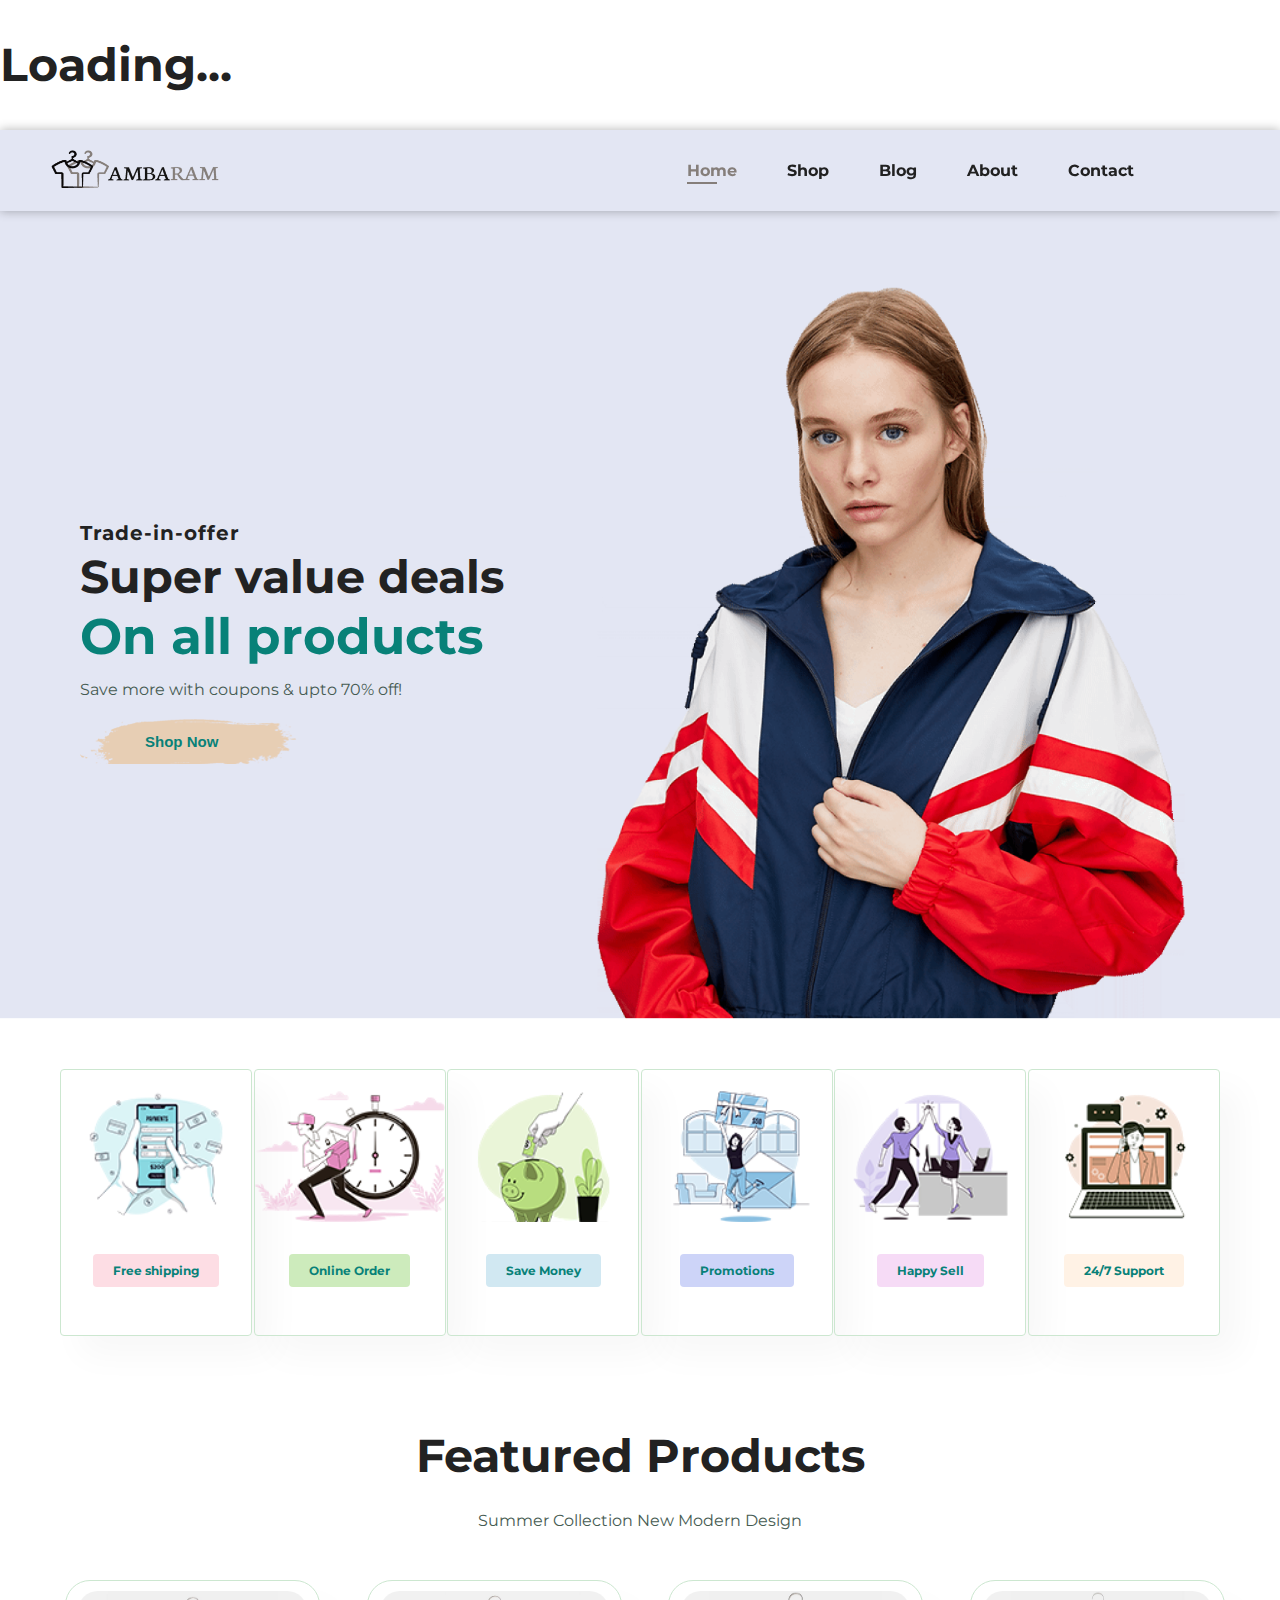
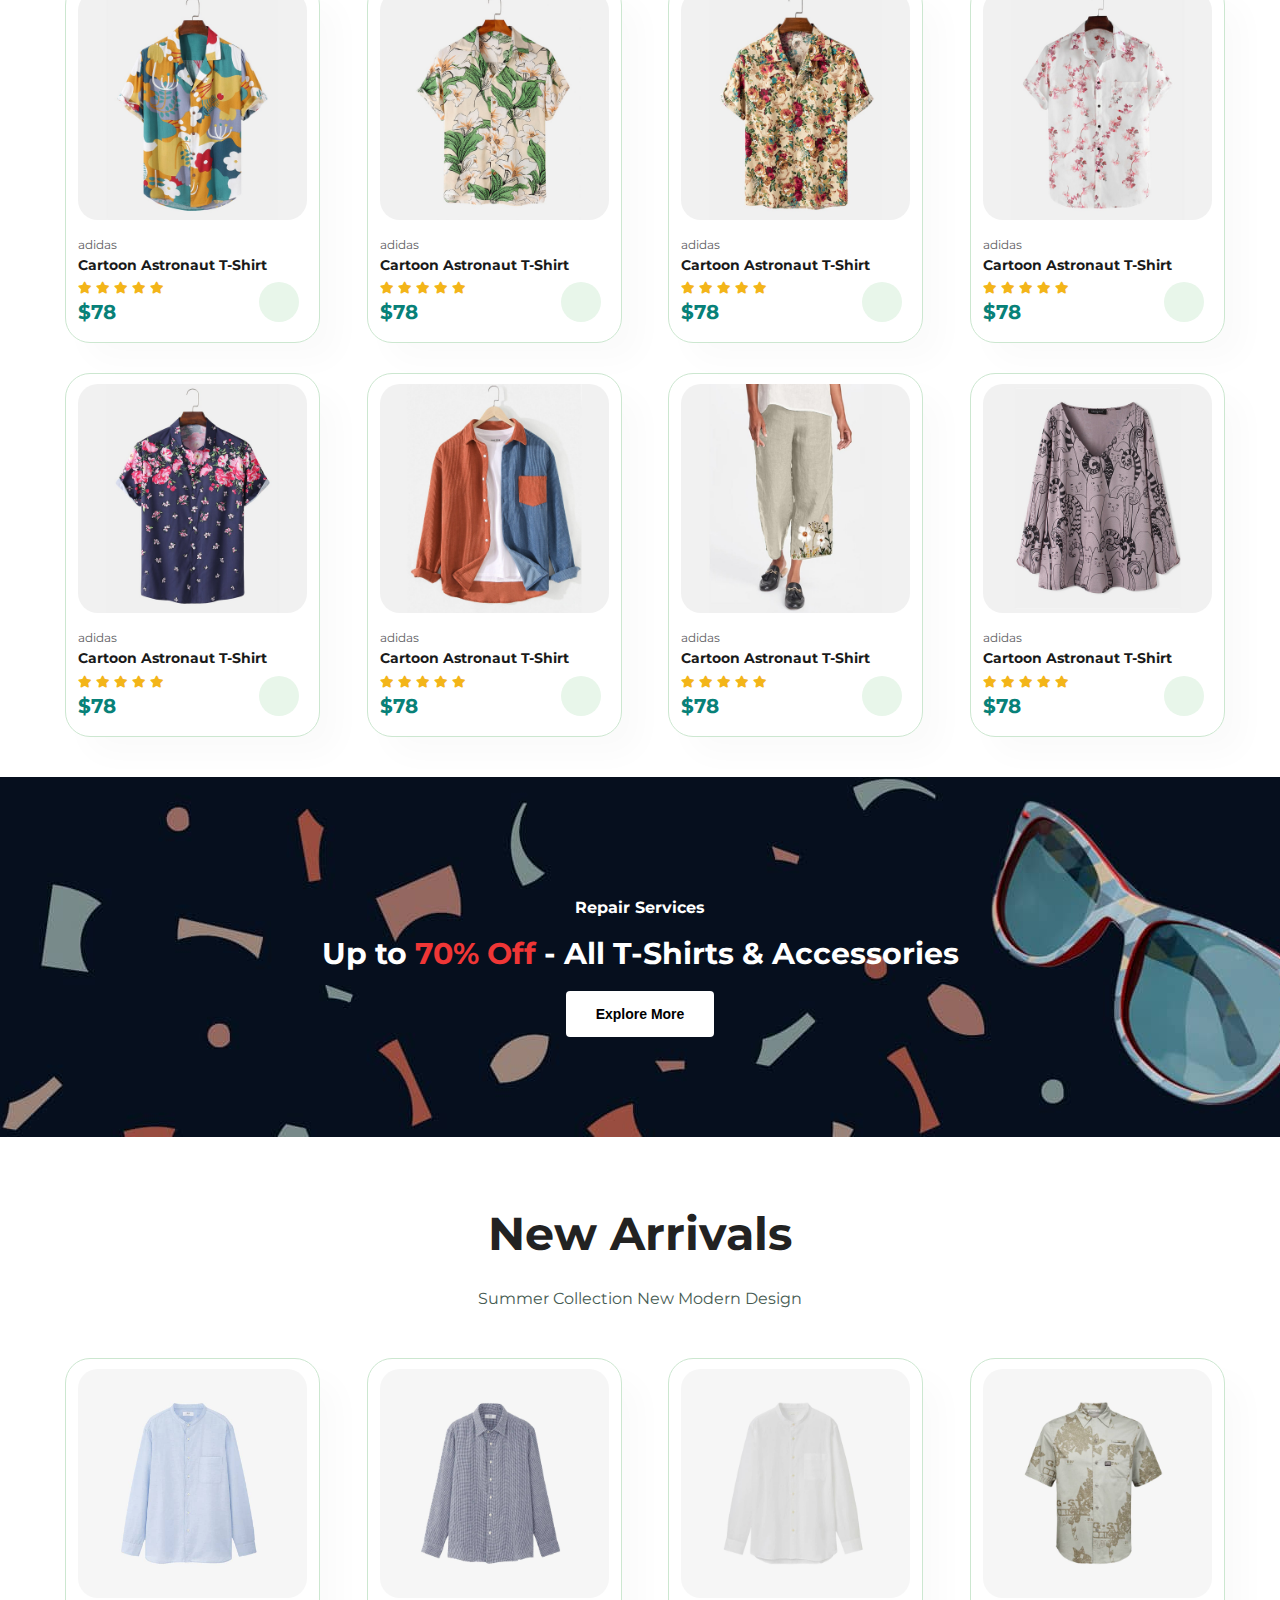
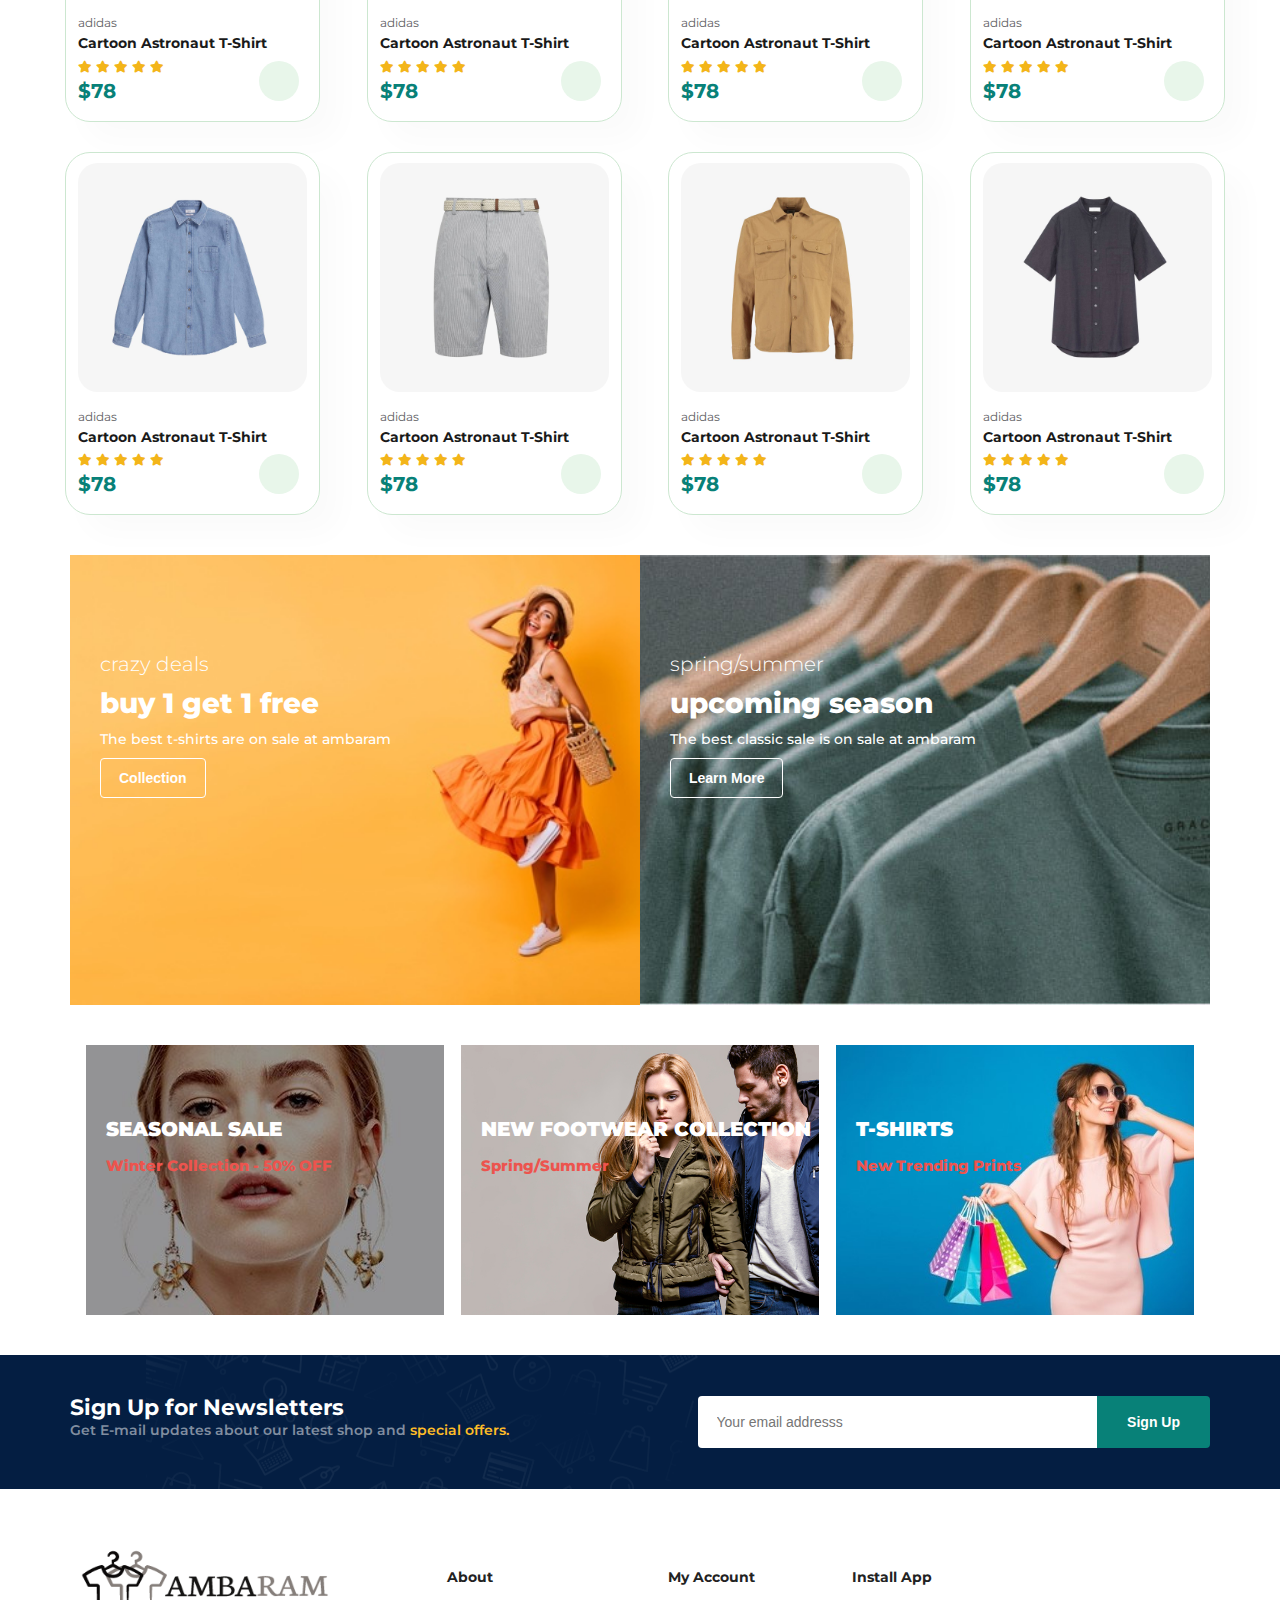
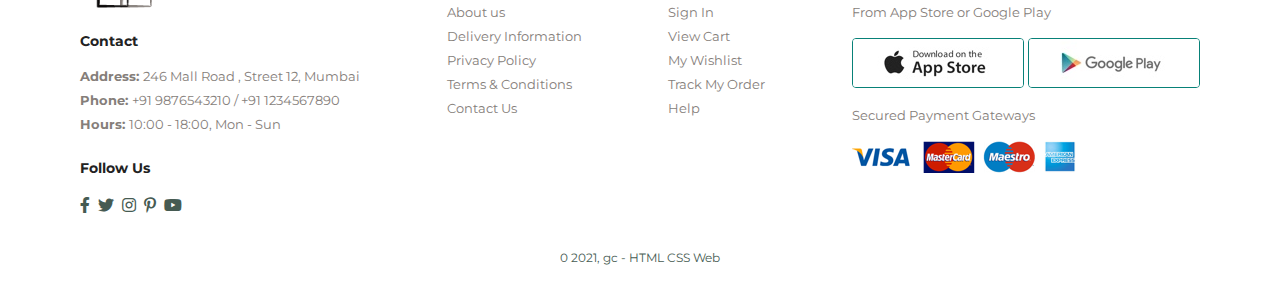
==== commit d0f1a400: "Update index.html" ====
--- a/index.html
+++ b/index.html
@@ -12,6 +12,9 @@
 </head>
 
 <body>
+	<div id="preloader">
+		<h2>Loading... </h2>
+	</div>
 	<section id="header">
 		<a href="#" id="logo"><img src="img/logo.png" alt="AMBARAM LOGO"></a>
 		
@@ -19,9 +22,9 @@
 			<ul id="nav-items">
 				<li><a href="index.html" class="current">Home</a></li>
 				<li><a href="code pages/html pages/shop.html">Shop</a></li>
-				<li><a href="blog.html">Blog</a></li>
-				<li><a href="blog.html">About</a></li>
-				<li><a href="contact.html">Contact</a></li>
+				<li><a href="code pages/html pages/blog.html">Blog</a></li>
+				<li><a href="code pages/html pages/about.html">About</a></li>
+				<li><a href="code pages/html pages/contact.html">Contact</a></li>
 				<li id="lg-bag"><a href="cart.html"><i class="far fa-shopping-bag"></i></a></li>
 				<a href="#" id="close"><i class="far fa-times"></i></a>
 			</ul>
